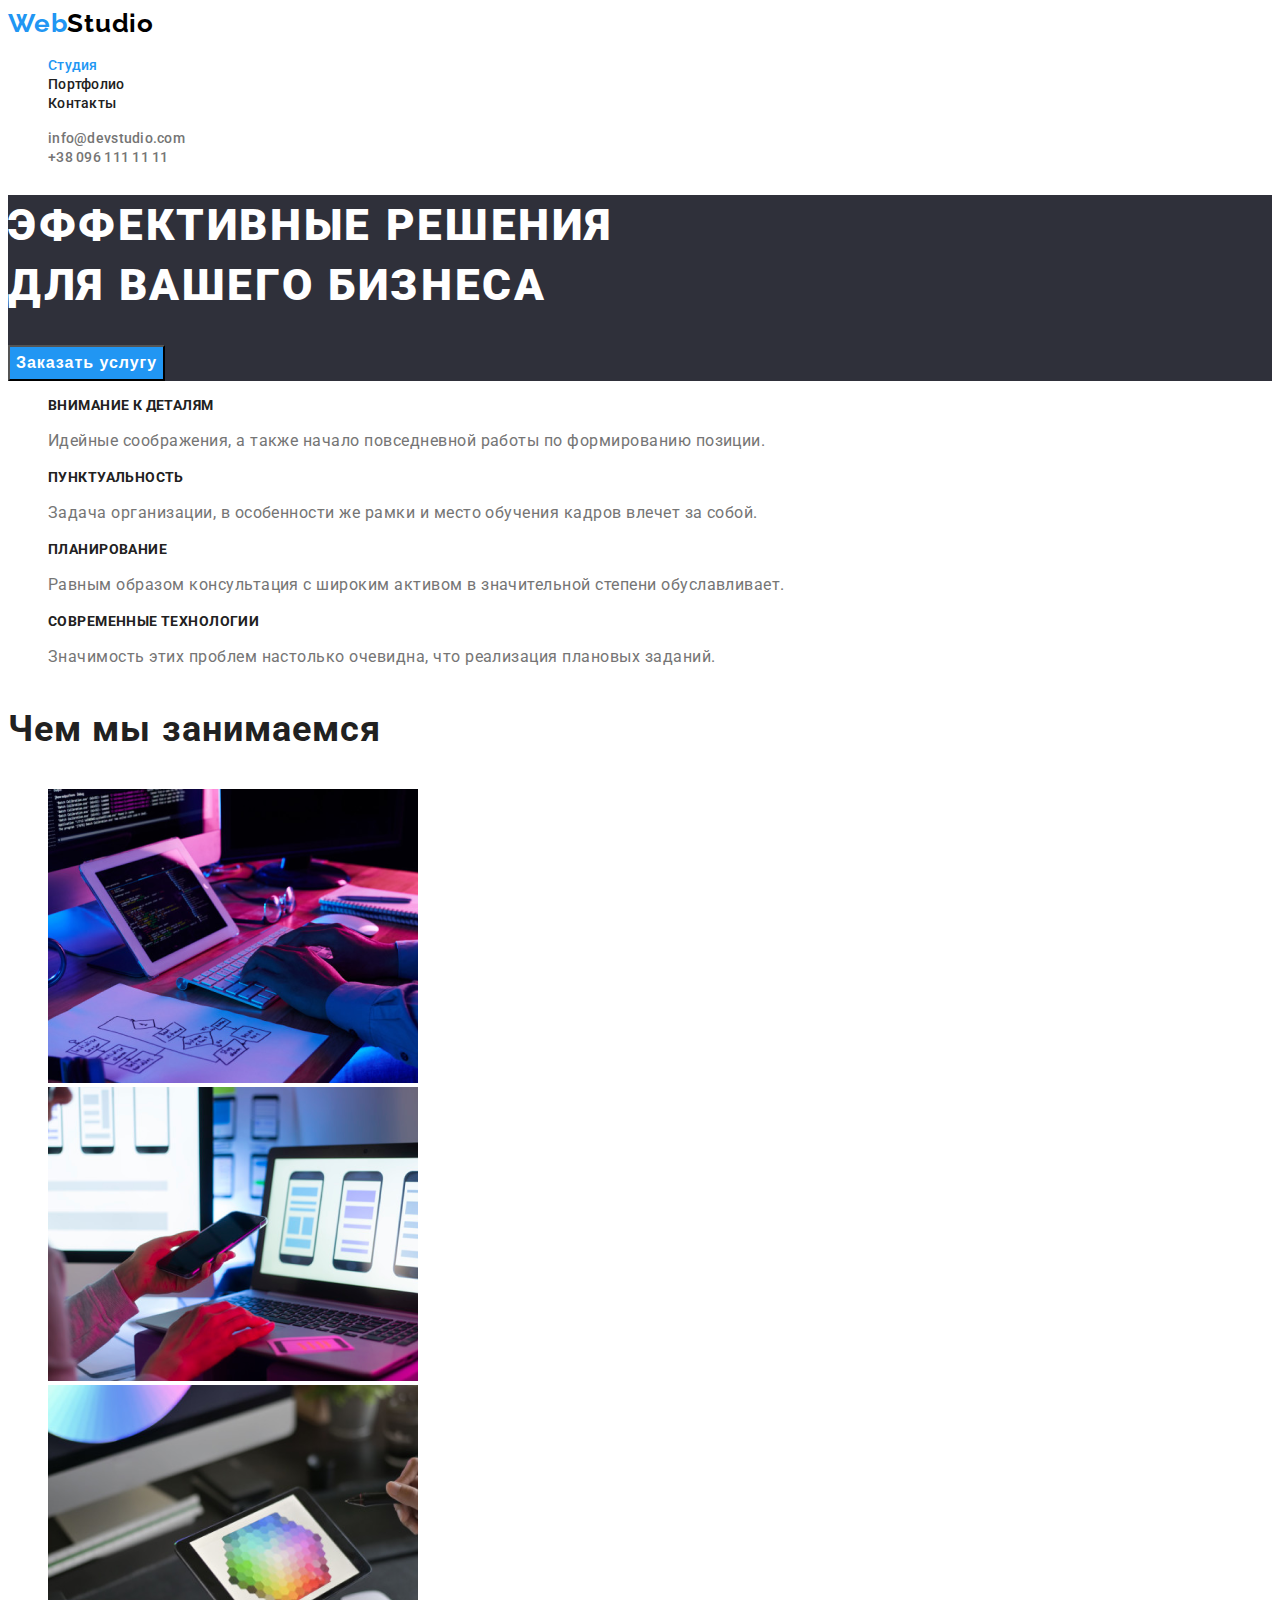
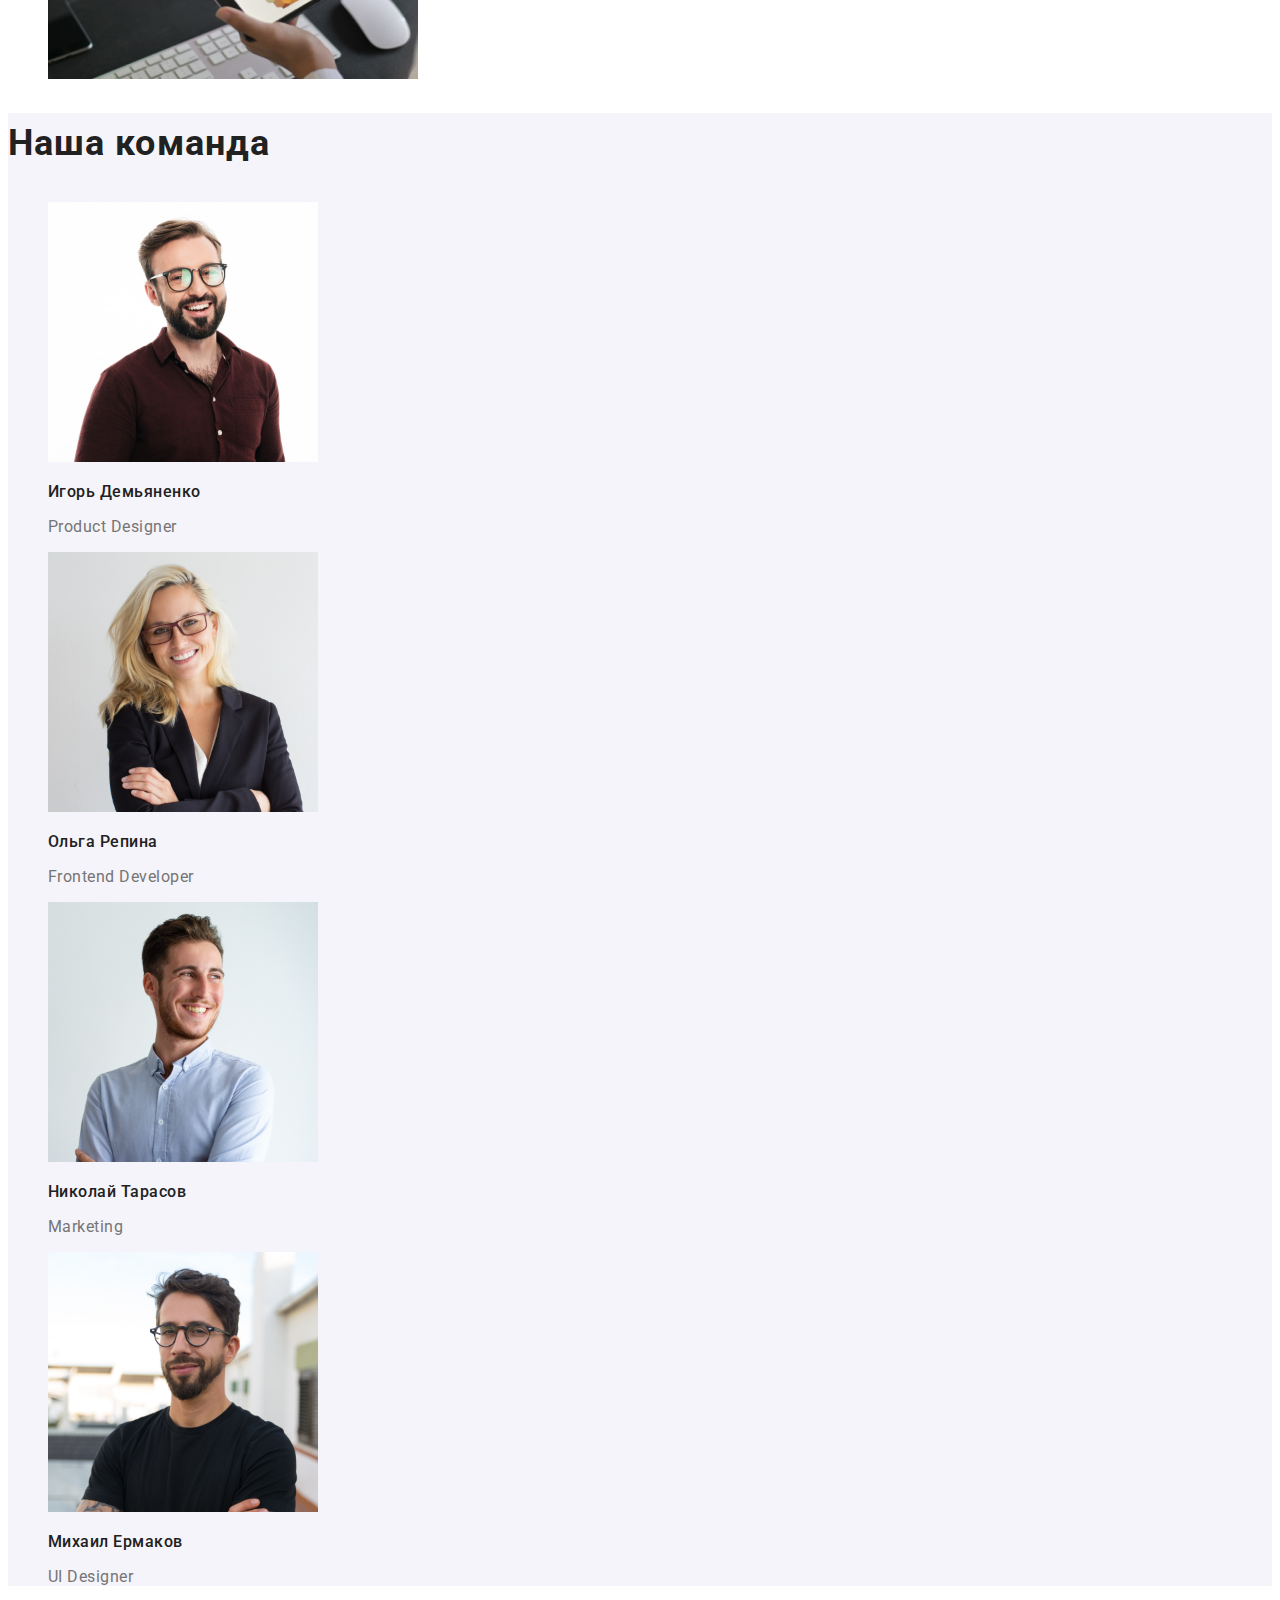
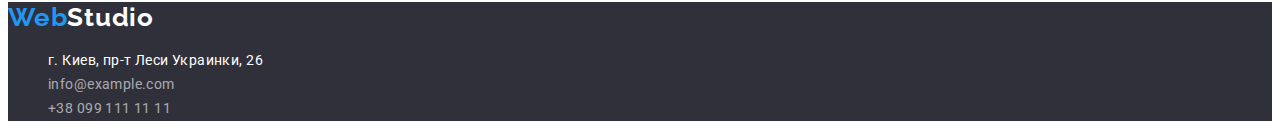
==== index.html @ b0159c13 "cjv" ====
<!DOCTYPE html>
<html lang="ru">
<head>
    <meta charset="UTF-8">
    <meta name="viewport" content="width=device-width, initial-scale=1.0">
    <title>Document</title>
    <link rel="preconnect" href="https://fonts.gstatic.com">
    <link rel="stylesheet" href="https://cdnjs.cloudflare.com/ajax/libs/modern-normalize/1.0.0/modern-normalize.min.css"
        integrity="sha512-ISS7cAi1PEhQ8jnbJpJZMd29NlhNj4AWYyLOSp2CE/CsHxTCu+r+t0D2yoJudVrd0/8fTVPUVDzY5Tvli75u/g=="
        crossorigin="anonymous" />
    <link href="https://fonts.googleapis.com/css2?family=Raleway:wght@700&family=Roboto:wght@400;500;700;900&display=swap"
          rel="stylesheet">
    <link rel="stylesheet" href="./css/style.css">
</head>
<body>
  <!--шапка-->  
<header class="header">

<nav class="nav">
    <a class="link-nav link" href="index.html">Web<span class="logo-nav">Studio</span></a>
    <ul class="nav-list">
        <li class="nav-list-item list"><a class="list-item-link link studio" href="index.html">Студия</a></li>
        <li class="nav-list-item list"><a class="list-item-link link" href="portfolio.html">Портфолио</a></li>
        <li class="nav-list-item list"><a class="list-item-link link" href="#">Контакты</a></li>
    </ul>
</nav>
    <ul class="list-contacts">
         <li class="contacts-list-item list"><a class="contacts-link link" href="mailto:info@devstudio.com">info@devstudio.com</a></li>
         <li class="contacts-list-item list"><a class="contacts-link link" href="tel:+380961111111">+38 096 111 11 11</a></li>
    </ul>
 
</header>
<main>
<!--герой-->
<section class="hero">
        <h1 class="main-title">Эффективные решения <br> для вашего бизнеса</h1>
        <button class="main-btn" type="button" >Заказать услугу</button>
</section>
<!--функции-->
<section class="about-section">
    <h2 class="hidden">наши приоритеты</h2>
    <ul class="about-list">
        <li class="about-list-item list">
           <h3 class="about-list-item-title">Внимание к деталям</h3>
           <p class="about-list-paragraph">Идейные соображения, а также начало повседневной работы по формированию позиции.</p>
        </li>
        <li class="about-list-item list">
            <h3 class="about-list-item-title">Пунктуальность</h3>
            <p class="about-list-paragraph">Задача организации, в особенности же рамки и место обучения кадров влечет за собой.</p>
        </li>
        <li class="about-list-item list">
            <h3 class="about-list-item-title">Планирование</h3>
            <p class="about-list-paragraph">Равным образом консультация с широким активом в значительной степени обуславливает.</p>
        </li>
        <li class="about-list-item list">
            <h3 class="about-list-item-title">Современные технологии</h3>
            <p class="about-list-paragraph">Значимость этих проблем настолько очевидна, что реализация плановых заданий.</p>
        </li>
    </ul>
</section>
<!--чем мы занимаемся-->
<section class="section-img">
    <h2 class="title-section">Чем мы занимаемся</h2>
    <ul class="img-list">
        <li class="img-list-item list"><img class="images-section-img" src="./img/img.png" alt="печатает на ноутбуке" width="370"/></li>
        <li class="img-list-item list"><img class="images-section-img" src="./img/imgg.png" alt="держит в руке телефон и печатает на ноутбуке" width="370"/></li>
        <li class="img-list-item list"><img class="images-section-img" src="./img/imggg.png" alt="резноцветная картинка на планшете" width="370"/></li>
    </ul>
</section>
<!--команда-->
<section class="team">
    <h2 class="title-section"> Наша команда </h2>
    <ul class="list-team">
        <li class="tiem-item list"><img class="tiem-img" src="./img/img.team/product.png" alt="фото работника" width="270">
            <h3 class="subtitle-team">Игорь Демьяненко</h3>
            <p class="team-text">Product Designer</p>
        </li>
        <li class="tiem-item list"><img class="tiem-img" src="./img/img.team/frontent.png" alt="фото работника" width="270">
            <h3 class="subtitle-team">Ольга Репина</h3>
            <p class="team-text">Frontend Developer</p>
        </li>
        <li class="tiem-item list"><img class="tiem-img" src="./img/img.team/marketing.png" alt="фото работника" width="270">
            <h3 class="subtitle-team">Николай Тарасов</h3>
            <p class="team-text">Marketing</p>
        </li>
        <li class="tiem-item list"><img class="tiem-img" src="./img/img.team/ul.png" alt="фото работника" width="270">
            <h3 class="subtitle-team">Михаил Ермаков</h3>
            <p class="team-text">UI Designer</p>
        </li>
    </ul>
</section>
</main>
<footer class="footer">
<a class="logo-footer link" href="index.html"><span class="text-logo">Web</span>Studio</a>
<address class="address-footer">
<ul class="list-footer">
    <li class="item-footer list"><a class="link-footer link white-link" href="https://goo.gl/maps/Lhu3DwiovZqrXFvk8">г. Киев, пр-т Леси Украинки, 26</a></li>
    <li class="item-footer list"><a class="link-footer link" href="mailto:info@devstudio.com">info@example.com</a></li>
    <li class="item-footer list"><a class="link-footer link" href="tel:+38096111111">+38 099 111 11 11</a></li>
</ul>
</address>
</footer>

</body>
</html>
---- css/style.css ----
:root {
  --primary-text-color: #757575;
  --title-tex-color: #212121;
  --accent-color: #2196f3;
  --white-color: #ffffff;
  --link-footer: rgba(255, 255, 255, 0.6);
  --dark-fone: #2f303a;
  --bleak-color: #000000;
}

body {
  font-family: "Roboto", sans-serif;
  color: var(--title-tex-color);
}
/* none */
.list {
  list-style: none;
}

.link {
  text-decoration: none;
}
/* none */

/* header */
.header {
  background-color: var(--white-color);
}

/* nav */
.logo-nav {
  color: var(--bleak-color);
}

.link-nav {
  font-family: Raleway;
  font-weight: 700;
  font-size: 26px;
  line-height: 1.192;
  letter-spacing: 0.03em;
  color: var(--accent-color);
}

.list-item-link {
  font-weight: 500;
  font-size: 14px;
  line-height: 1.143;
  letter-spacing: 0.02em;
  color: var(--title-tex-color);
}

.list-item-link:hover,
.list-item-link:focus {
  color: var(--accent-color);
}

/* contacts header */
.contacts-link {
  font-weight: 500;
  font-size: 14px;
  line-height: 1.143;
  letter-spacing: 0.02em;
  color: var(--primary-text-color);
}

.contacts-link:hover,
.contacts-link:focus {
  color: var(--accent-color);
}

.studio {
  color: var(--accent-color);
}

/* hero */
.hero {
  background-color: var(--dark-fone);
}

.main-title {
  font-weight: 900;
  font-size: 44px;
  line-height: 1.364;
  letter-spacing: 0.06em;
  text-transform: uppercase;
  color: var(--white-color);
}

.main-btn {
  font-weight: 700;
  font-size: 16px;
  line-height: 1.875;
  display: flex;
  letter-spacing: 0.06em;
  background: var(--accent-color);
  color: var(--white-color);
}

.main-btn:hover,
.main-btn:focus {
  background-color: var(--white-color);
  color: var(--bleak-color);
  cursor: pointer;
}

/* about */

.hidden {
  display: none;
}

.about-list-item-title {
  font-weight: 700;
  font-size: 14px;
  line-height: 1.143;
  letter-spacing: 0.03em;
  text-transform: uppercase;
  color: var(--title-tex-color);
}

.about-list-paragraph {
  font-weight: 400;
  font-size: 1.714;
  line-height: 24px;
  letter-spacing: 0.03em;
  color: var(--primary-text-color);
}

/* section img */

.title-section {
  font-weight: 700;
  font-size: 36px;
  line-height: 1.667;
  letter-spacing: 0.03em;
  color: var(--title-tex-color);
}

/* team */

.team {
  background-color: #f5f4fa;
}

.subtitle-team {
  font-weight: 500;
  font-size: 16px;
  line-height: 1.187;
  letter-spacing: 0.03em;
  color: var(--title-tex-color);
}

.team-text {
  font-weight: 400;
  font-size: 16px;
  line-height: 1.188;
  letter-spacing: 0.03em;
  color: var(--primary-text-color);
}

/* footer */
.footer {
  background-color: var(--dark-fone);
}

.address-footer {
  font-style: normal;
}

.logo-footer {
  font-family: Raleway;
  font-weight: 700;
  font-size: 26px;
  line-height: 1.192;
  letter-spacing: 0.03em;
  color: var(--white-color);
}

.text-logo {
  color: var(--accent-color);
}

.link-footer {
  font-family: Roboto;
  font-weight: 400;
  font-size: 14px;
  line-height: 1.714;
  letter-spacing: 0.03em;
  color: var(--link-footer);
}

.link-footer:hover,
.link-footer:focus {
  color: var(--accent-color);
}

.white-link {
  color: var(--white-color);
}
/* portfolio */
/* section portfolio botton */
.botton {
  font-weight: 500;
  font-size: 16px;
  line-height: 1.625;
  display: flex;
  letter-spacing: 0.02em;
}

.botton:hover,
.botton:focus {
  background-color: var(--accent-color);
  color: var(--white-color);
  cursor: pointer;
}

.portfolio {
  color: var(--accent-color);
}

/* portfolio img */
.portfolio-title {
  font-weight: 700;
  font-size: 18px;
  line-height: 2;
  letter-spacing: 0.06em;
  color: var(--title-tex-color);
}

.portfolio-text {
  font-weight: 400;
  font-size: 16px;
  line-height: 1.875;
  letter-spacing: 0.03em;
  color: var(--primary-text-color);
}
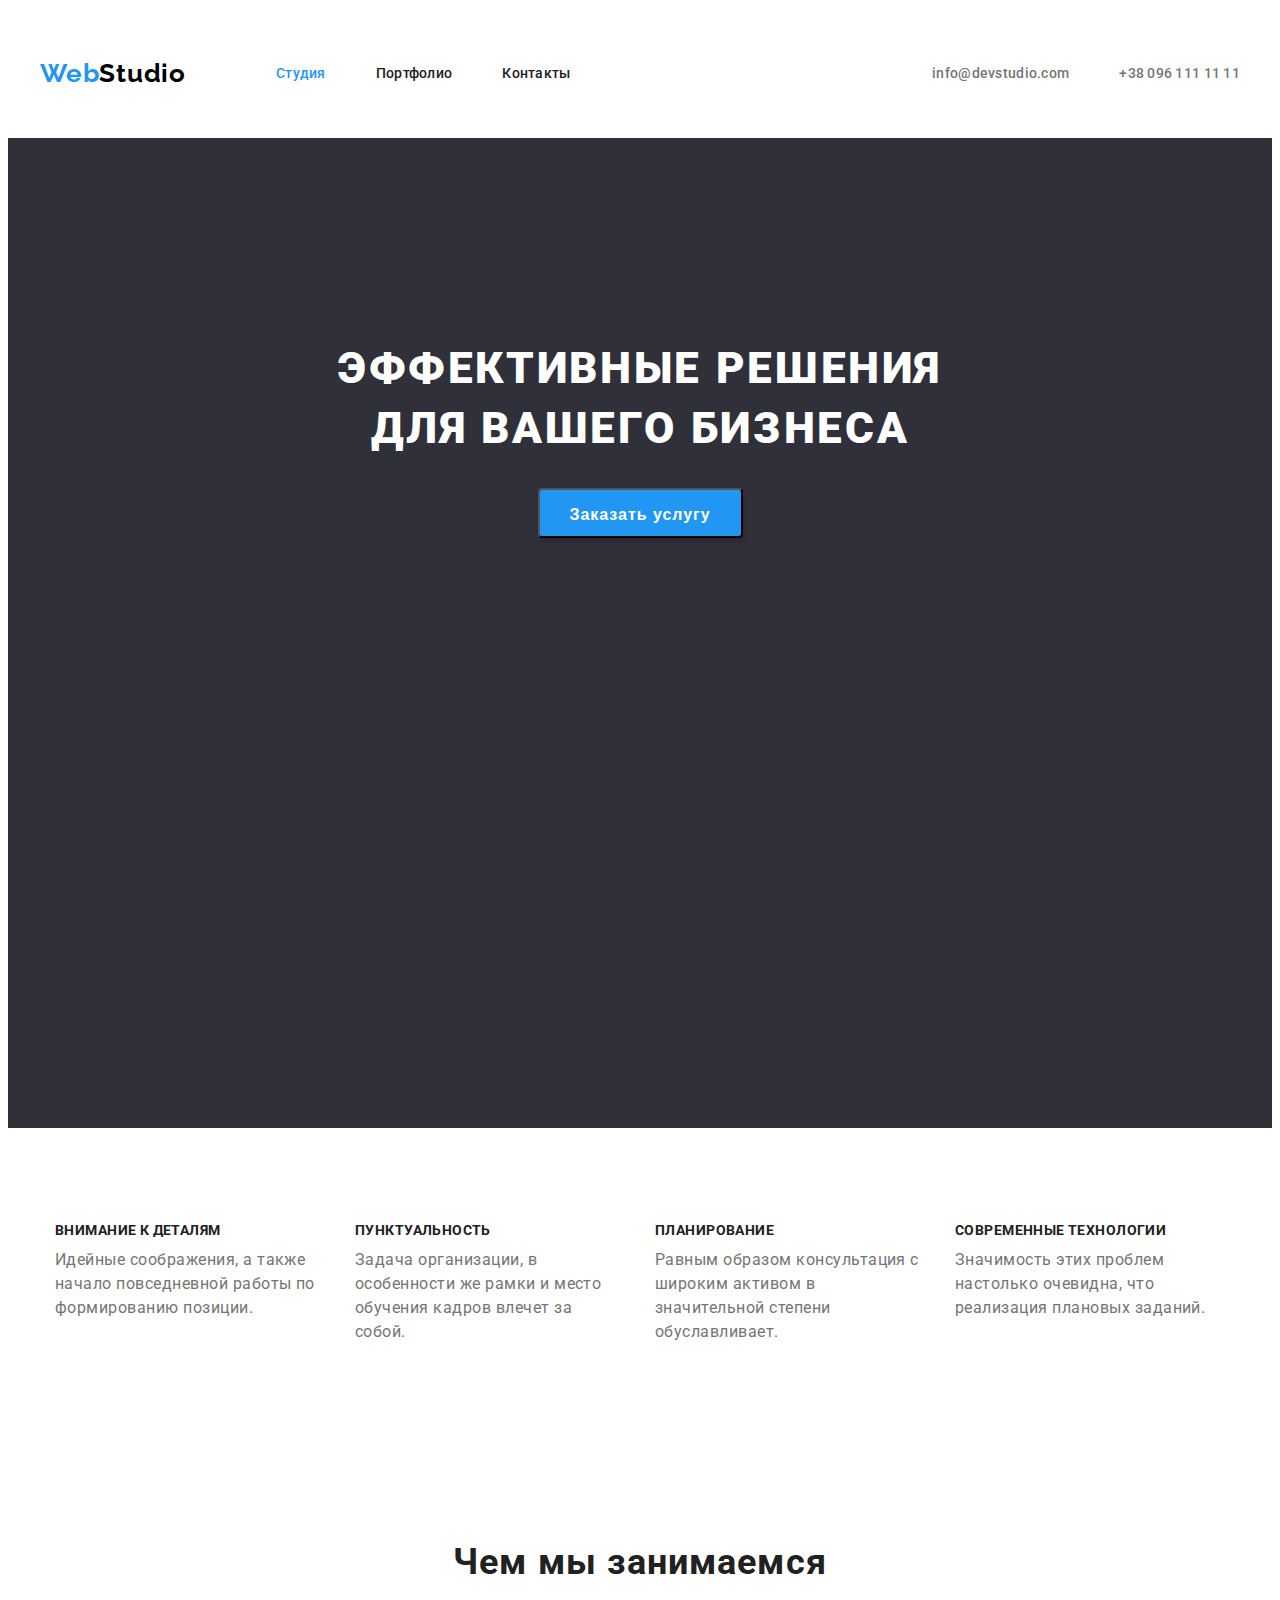
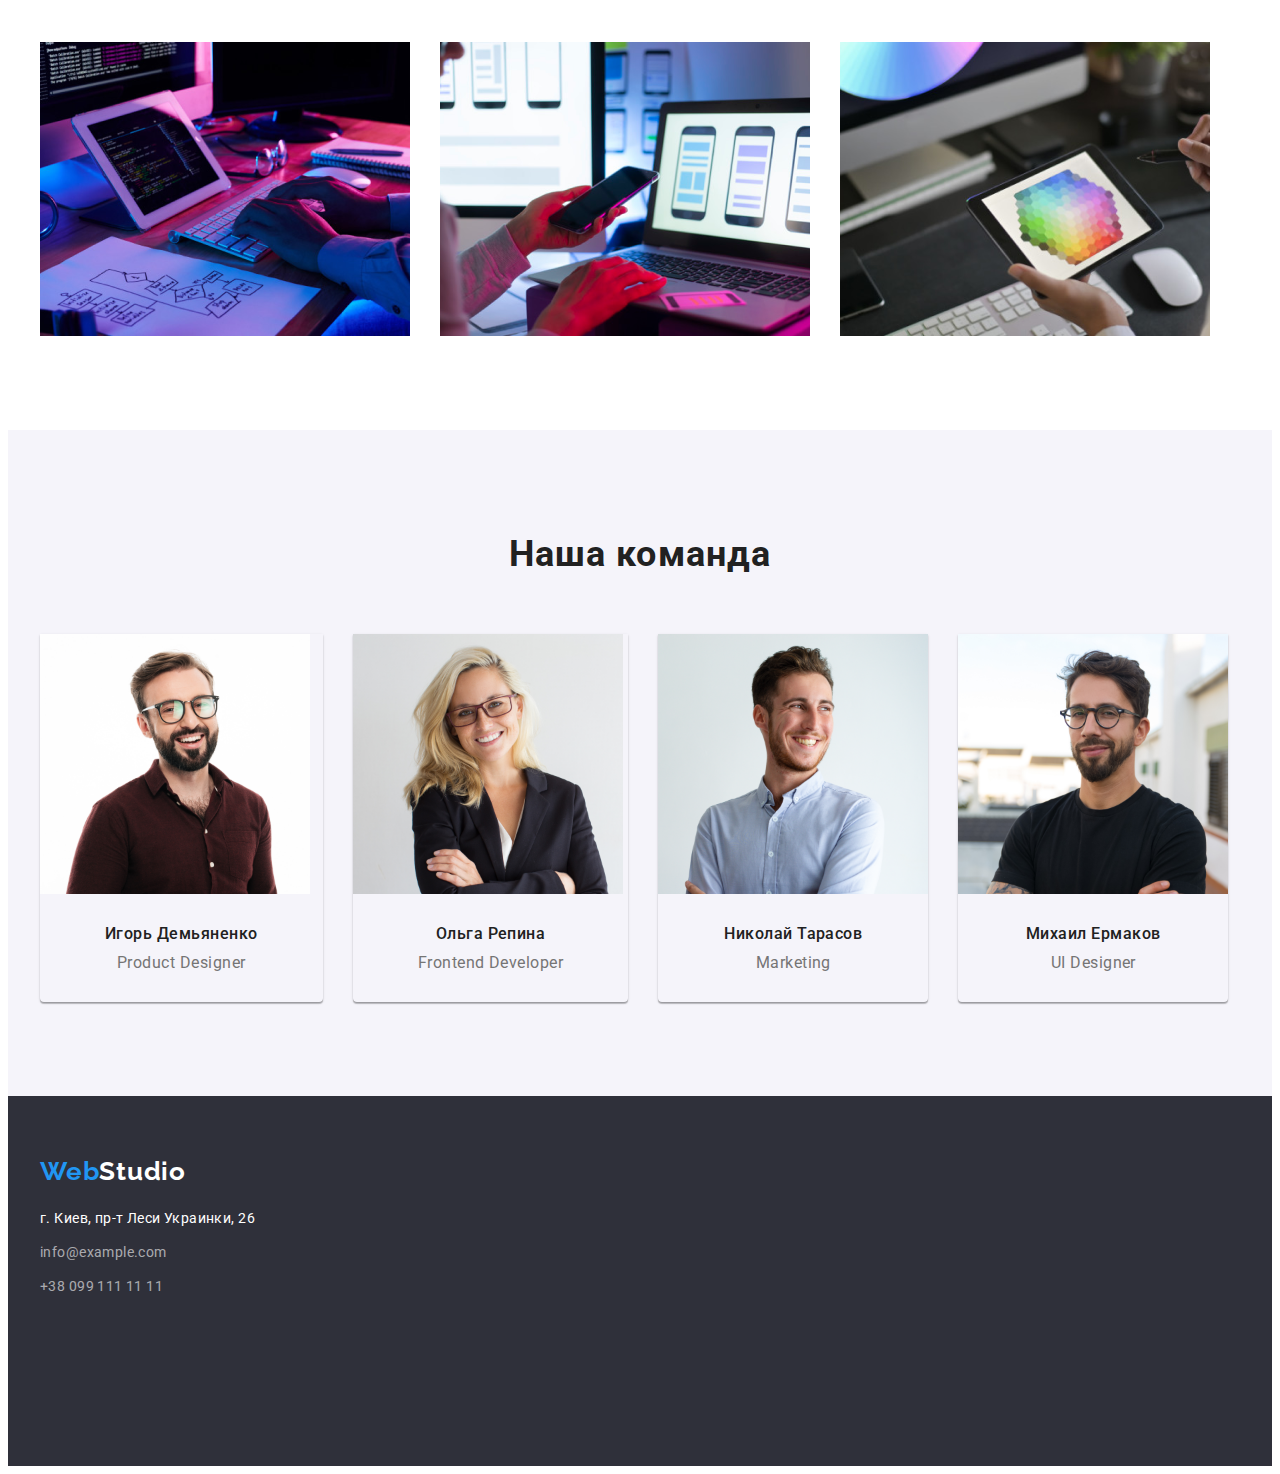
==== commit 588e5d9c: "flex" ====
--- a/index.html
+++ b/index.html
@@ -15,7 +15,7 @@
 <body>
   <!--шапка-->  
 <header class="header">
-
+<div class="conteiner">
 <nav class="nav">
     <a class="link-nav link" href="index.html">Web<span class="logo-nav">Studio</span></a>
     <ul class="nav-list">
@@ -27,17 +27,21 @@
     <ul class="list-contacts">
          <li class="contacts-list-item list"><a class="contacts-link link" href="mailto:info@devstudio.com">info@devstudio.com</a></li>
          <li class="contacts-list-item list"><a class="contacts-link link" href="tel:+380961111111">+38 096 111 11 11</a></li>
-    </ul>
+    </ul> 
+</div>
  
 </header>
 <main>
 <!--герой-->
 <section class="hero">
+    <div class="conteiner center">
         <h1 class="main-title">Эффективные решения <br> для вашего бизнеса</h1>
         <button class="main-btn" type="button" >Заказать услугу</button>
+    </div>
 </section>
 <!--функции-->
 <section class="about-section">
+    <div class="conteiner section-padding">
     <h2 class="hidden">наши приоритеты</h2>
     <ul class="about-list">
         <li class="about-list-item list">
@@ -57,40 +61,54 @@
             <p class="about-list-paragraph">Значимость этих проблем настолько очевидна, что реализация плановых заданий.</p>
         </li>
     </ul>
+    </div>
 </section>
 <!--чем мы занимаемся-->
 <section class="section-img">
+    <div class="conteiner section-padding">
     <h2 class="title-section">Чем мы занимаемся</h2>
     <ul class="img-list">
         <li class="img-list-item list"><img class="images-section-img" src="./img/img.png" alt="печатает на ноутбуке" width="370"/></li>
         <li class="img-list-item list"><img class="images-section-img" src="./img/imgg.png" alt="держит в руке телефон и печатает на ноутбуке" width="370"/></li>
         <li class="img-list-item list"><img class="images-section-img" src="./img/imggg.png" alt="резноцветная картинка на планшете" width="370"/></li>
     </ul>
+    </div>
 </section>
 <!--команда-->
 <section class="team">
+    <div class="conteiner section-padding">
     <h2 class="title-section"> Наша команда </h2>
     <ul class="list-team">
         <li class="tiem-item list"><img class="tiem-img" src="./img/img.team/product.png" alt="фото работника" width="270">
+            <div class="card-text">
             <h3 class="subtitle-team">Игорь Демьяненко</h3>
             <p class="team-text">Product Designer</p>
+            </div>
         </li>
         <li class="tiem-item list"><img class="tiem-img" src="./img/img.team/frontent.png" alt="фото работника" width="270">
+            <div class="card-text">
             <h3 class="subtitle-team">Ольга Репина</h3>
             <p class="team-text">Frontend Developer</p>
+            </div>
         </li>
         <li class="tiem-item list"><img class="tiem-img" src="./img/img.team/marketing.png" alt="фото работника" width="270">
+            <div class="card-text">
             <h3 class="subtitle-team">Николай Тарасов</h3>
             <p class="team-text">Marketing</p>
+            </div>
         </li>
         <li class="tiem-item list"><img class="tiem-img" src="./img/img.team/ul.png" alt="фото работника" width="270">
+            <div class="card-text">
             <h3 class="subtitle-team">Михаил Ермаков</h3>
             <p class="team-text">UI Designer</p>
+            </div>
         </li>
     </ul>
+    </div>
 </section>
 </main>
 <footer class="footer">
+ <div class="conteiner  footer-conteiner">
 <a class="logo-footer link" href="index.html"><span class="text-logo">Web</span>Studio</a>
 <address class="address-footer">
 <ul class="list-footer">
@@ -99,6 +117,7 @@
     <li class="item-footer list"><a class="link-footer link" href="tel:+38096111111">+38 099 111 11 11</a></li>
 </ul>
 </address>
+</div>
 </footer>
 
 </body>
--- a/css/style.css
+++ b/css/style.css
@@ -12,6 +12,27 @@
   font-family: "Roboto", sans-serif;
   color: var(--title-tex-color);
 }
+
+h1,
+h2,
+h3,
+h4,
+h5,
+h6,
+p {
+  margin: 0;
+}
+
+ul,
+ol {
+  margin: 0;
+  padding: 0;
+}
+
+img {
+  display: block;
+}
+
 /* none */
 .list {
   list-style: none;
@@ -20,16 +41,44 @@
 .link {
   text-decoration: none;
 }
-/* none */
 
 /* header */
+
+.conteiner {
+  width: 1200px;
+  margin: 0 auto;
+  padding-left: 15px;
+  padding-right: 15px;
+}
 .header {
   background-color: var(--white-color);
+  padding-top: 25px;
+  padding-bottom: 25px;
+}
+.header .conteiner {
+  display: flex;
+  align-items: center;
 }
 
 /* nav */
+
 .logo-nav {
   color: var(--bleak-color);
+  margin-right: 90px;
+}
+
+.nav {
+  display: flex;
+  align-items: center;
+}
+
+.nav-list {
+  display: flex;
+  align-items: center;
+}
+
+.nav-list-item:not(:last-child) {
+  margin-right: 50px;
 }
 
 .link-nav {
@@ -42,6 +91,9 @@
 }
 
 .list-item-link {
+  display: block;
+  padding-top: 32px;
+  padding-bottom: 32px;
   font-weight: 500;
   font-size: 14px;
   line-height: 1.143;
@@ -55,12 +107,25 @@
 }
 
 /* contacts header */
+
+.list-contacts {
+  display: flex;
+  margin-left: auto;
+}
+
+.list-contacts .contacts-list-item + .contacts-list-item {
+  margin-left: 50px;
+}
+
 .contacts-link {
   font-weight: 500;
   font-size: 14px;
   line-height: 1.143;
   letter-spacing: 0.02em;
   color: var(--primary-text-color);
+  display: block;
+  padding-top: 32px;
+  padding-bottom: 32px;
 }
 
 .contacts-link:hover,
@@ -75,6 +140,16 @@
 /* hero */
 .hero {
   background-color: var(--dark-fone);
+}
+
+.hero .conteiner {
+  height: 600px;
+}
+
+.center {
+  text-align: center;
+  padding-top: 200px;
+  padding-bottom: 190px;
 }
 
 .main-title {
@@ -84,16 +159,21 @@
   letter-spacing: 0.06em;
   text-transform: uppercase;
   color: var(--white-color);
+  margin-bottom: 30px;
 }
 
 .main-btn {
   font-weight: 700;
   font-size: 16px;
   line-height: 1.875;
-  display: flex;
   letter-spacing: 0.06em;
   background: var(--accent-color);
   color: var(--white-color);
+  padding: 10px 30px;
+  min-width: 200px;
+  height: 50px;
+  box-shadow: 0px 4px 4px rgba(0, 0, 0, 0.15);
+  border-radius: 4px;
 }
 
 .main-btn:hover,
@@ -109,6 +189,24 @@
   display: none;
 }
 
+.section-padding {
+  padding-top: 94px;
+  padding-bottom: 94px;
+}
+
+.about-list {
+  display: flex;
+  justify-content: center;
+}
+
+.about-list-item {
+  width: 270px;
+}
+
+.about-list-item:not(:last-child) {
+  margin-right: 30px;
+}
+
 .about-list-item-title {
   font-weight: 700;
   font-size: 14px;
@@ -116,6 +214,7 @@
   letter-spacing: 0.03em;
   text-transform: uppercase;
   color: var(--title-tex-color);
+  margin-bottom: 10px;
 }
 
 .about-list-paragraph {
@@ -134,12 +233,27 @@
   line-height: 1.667;
   letter-spacing: 0.03em;
   color: var(--title-tex-color);
+  margin-bottom: 50px;
+  text-align: center;
+}
+
+.img-list {
+  display: flex;
+  margin: -15px;
+}
+
+.img-list-item {
+  margin: 15px;
 }
 
 /* team */
 
 .team {
   background-color: #f5f4fa;
+}
+
+.list-team {
+  display: flex;
 }
 
 .subtitle-team {
@@ -148,6 +262,8 @@
   line-height: 1.187;
   letter-spacing: 0.03em;
   color: var(--title-tex-color);
+  margin-bottom: 10px;
+  text-align: center;
 }
 
 .team-text {
@@ -156,6 +272,24 @@
   line-height: 1.188;
   letter-spacing: 0.03em;
   color: var(--primary-text-color);
+  text-align: center;
+}
+
+.tiem-item {
+  box-shadow: 0px 1px 3px rgba(0, 0, 0, 0.12), 0px 1px 1px rgba(0, 0, 0, 0.14),
+    0px 2px 1px rgba(0, 0, 0, 0.2);
+  border-radius: 0px 0px 4px 4px;
+}
+
+.tiem-item:not(:last-child) {
+  margin-right: 30px;
+}
+
+.card-text {
+  padding-top: 30px;
+  padding-bottom: 30px;
+  padding-left: 65px;
+  padding-right: 65px;
 }
 
 /* footer */
@@ -163,6 +297,14 @@
   background-color: var(--dark-fone);
 }
 
+.footer-conteiner {
+  height: 250px;
+  display: flex;
+  flex-direction: column;
+  padding-top: 60px;
+  padding-bottom: 60px;
+}
+
 .address-footer {
   font-style: normal;
 }
@@ -174,6 +316,7 @@
   line-height: 1.192;
   letter-spacing: 0.03em;
   color: var(--white-color);
+  margin-bottom: 20px;
 }
 
 .text-logo {
@@ -192,6 +335,10 @@
 .link-footer:hover,
 .link-footer:focus {
   color: var(--accent-color);
+}
+
+.item-footer:not(:last-child) {
+  margin-bottom: 10px;
 }
 
 .white-link {
@@ -219,12 +366,27 @@
 }
 
 /* portfolio img */
+
+.list-portfolio {
+  display: flex;
+  flex-wrap: wrap;
+}
+
+.portfolio-item {
+  width: 370px;
+}
+
+.portfolio-item:not(:nth-child(3n)) {
+  margin-right: 30px;
+}
+
 .portfolio-title {
   font-weight: 700;
   font-size: 18px;
   line-height: 2;
   letter-spacing: 0.06em;
   color: var(--title-tex-color);
+  margin: 4px;
 }
 
 .portfolio-text {
@@ -234,3 +396,22 @@
   letter-spacing: 0.03em;
   color: var(--primary-text-color);
 }
+
+.card-text-portfolio {
+  margin-top: 20px;
+  margin-bottom: 20px;
+  margin-left: 24px;
+}
+
+.pading-portfolio {
+  padding-top: 35px;
+  padding-bottom: 95px;
+}
+
+.portfolio-item:nth-last-child(-n + 3) {
+  margin-bottom: 0;
+}
+
+.portfolio-item {
+  margin-bottom: 30px;
+}
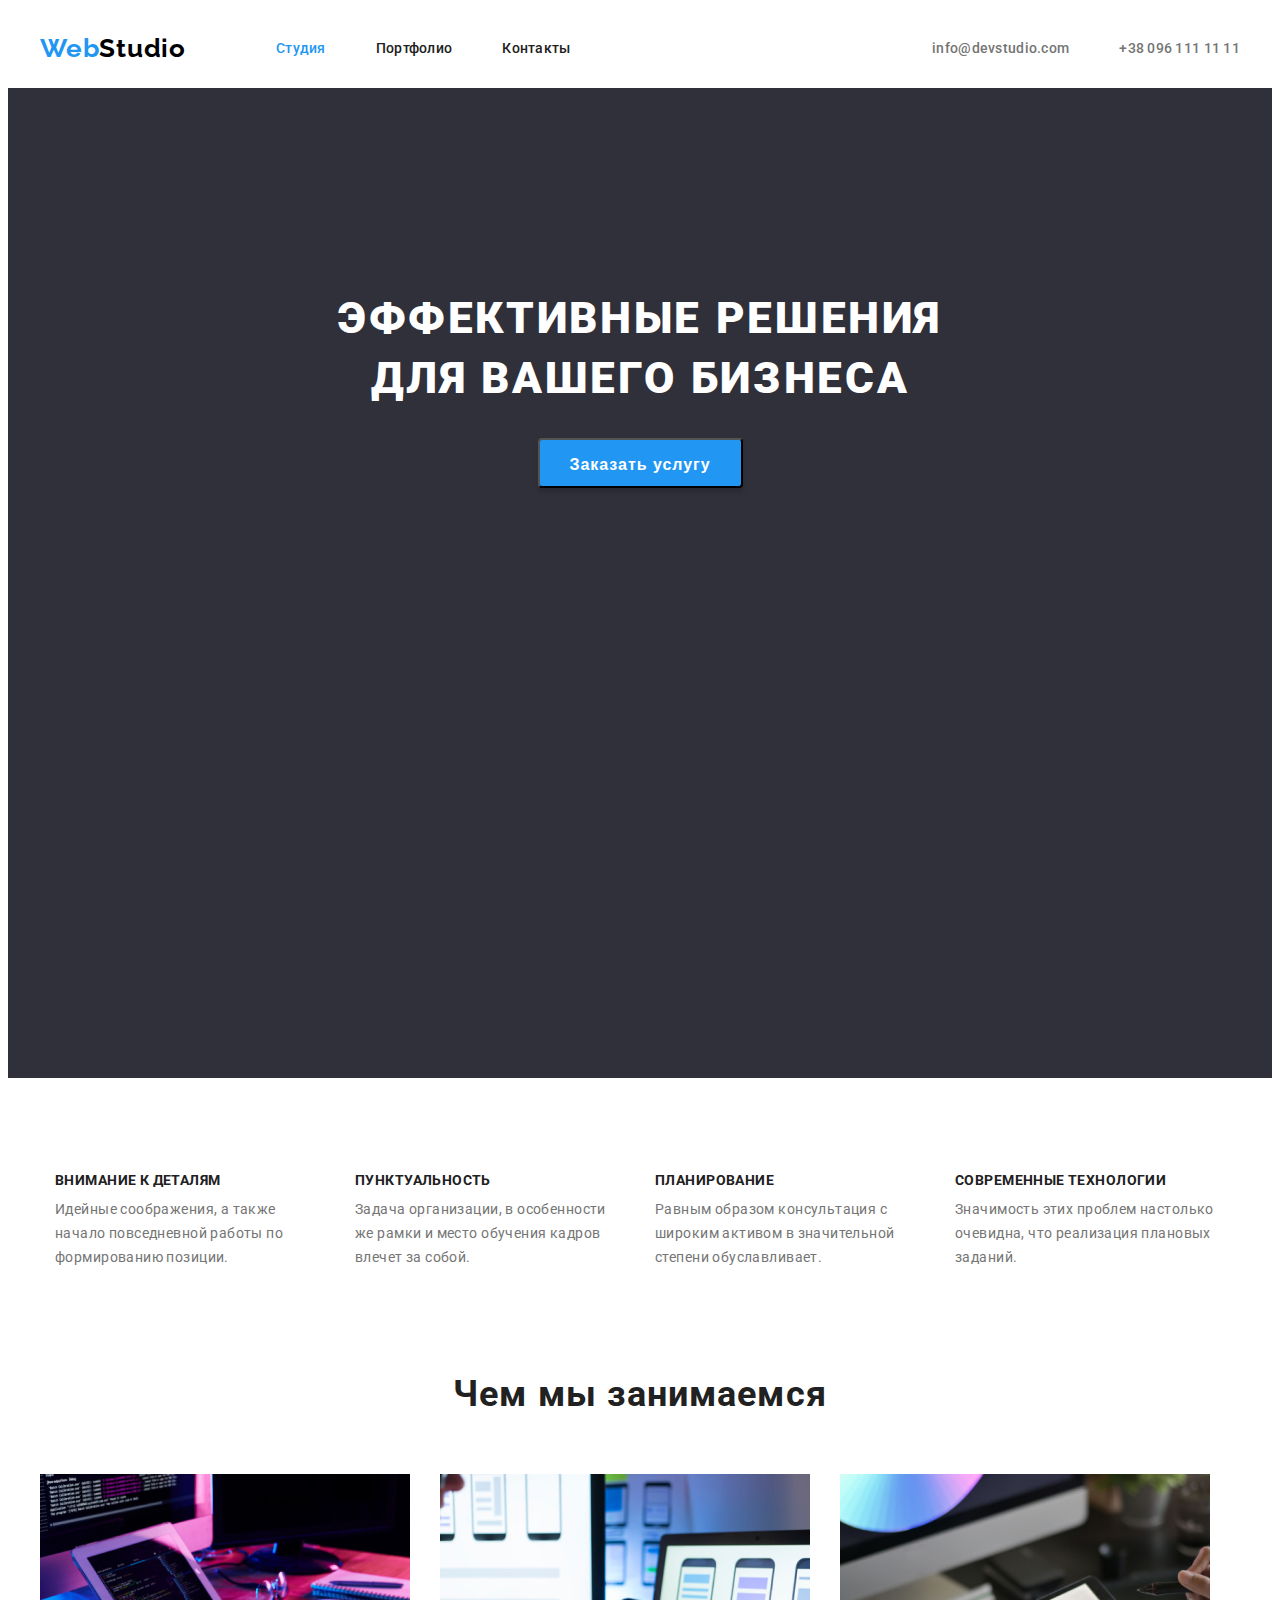
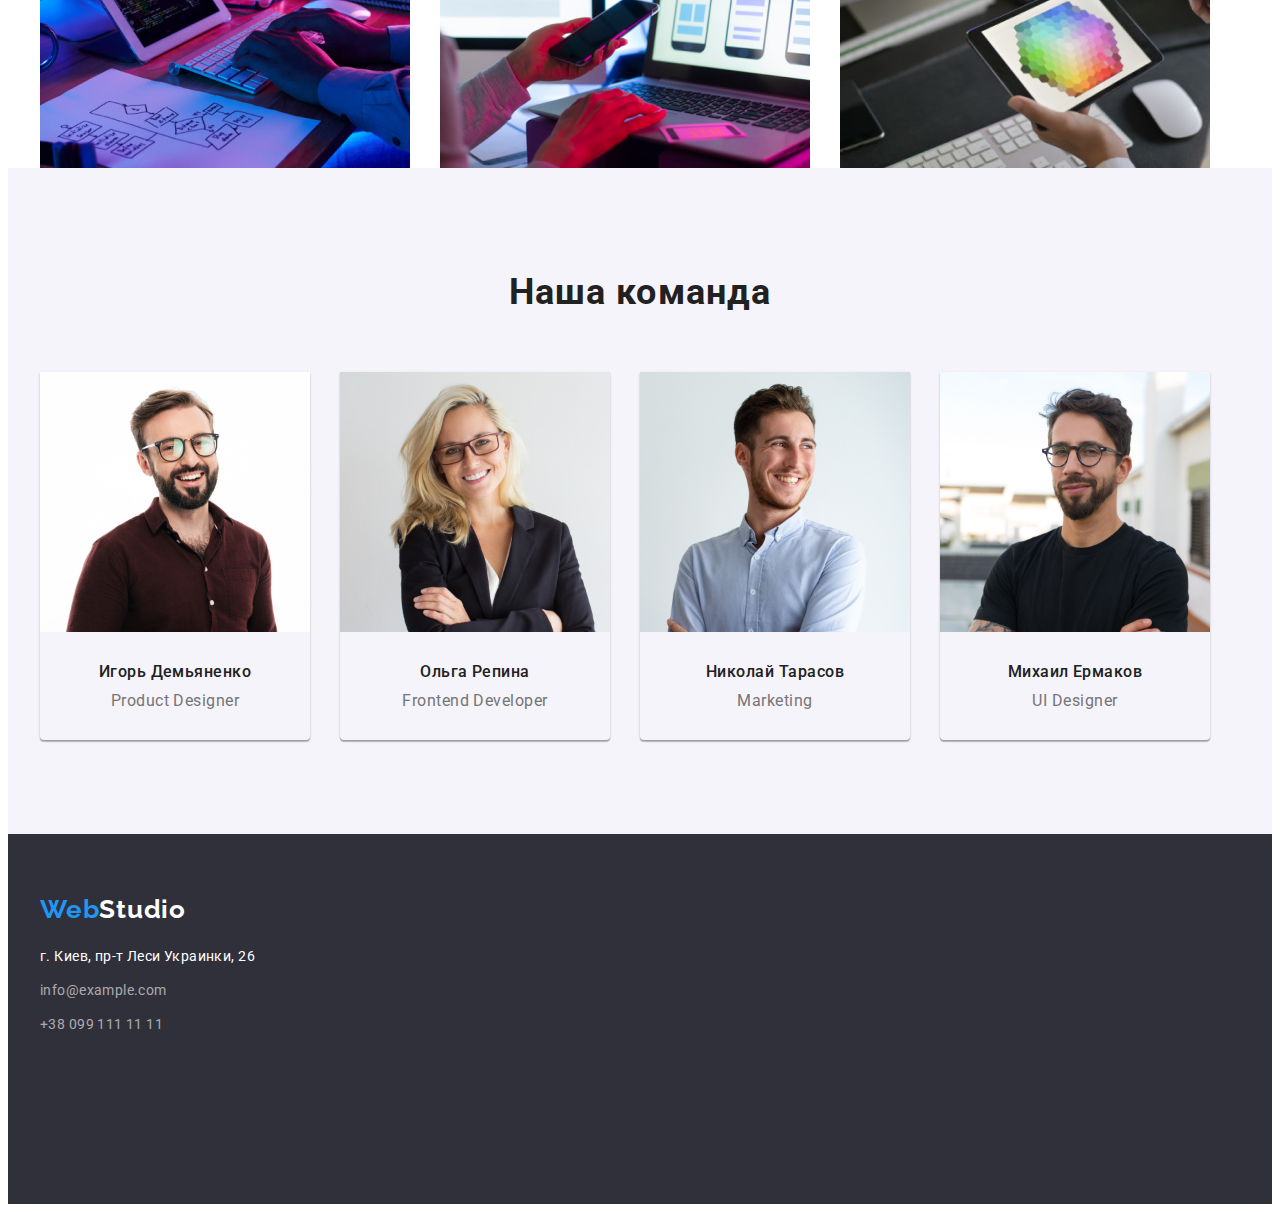
==== commit 72c95cfb: "home-work" ====
--- a/index.html
+++ b/index.html
@@ -65,7 +65,7 @@
 </section>
 <!--чем мы занимаемся-->
 <section class="section-img">
-    <div class="conteiner section-padding">
+    <div class="conteiner">
     <h2 class="title-section">Чем мы занимаемся</h2>
     <ul class="img-list">
         <li class="img-list-item list"><img class="images-section-img" src="./img/img.png" alt="печатает на ноутбуке" width="370"/></li>
--- a/css/style.css
+++ b/css/style.css
@@ -52,8 +52,7 @@
 }
 .header {
   background-color: var(--white-color);
-  padding-top: 25px;
-  padding-bottom: 25px;
+  border-bottom: 1px solid (var(--dark-fone));
 }
 .header .conteiner {
   display: flex;
@@ -219,13 +218,17 @@
 
 .about-list-paragraph {
   font-weight: 400;
-  font-size: 1.714;
-  line-height: 24px;
+  font-size: 14px;
+  line-height: 1.714;
   letter-spacing: 0.03em;
   color: var(--primary-text-color);
 }
 
 /* section img */
+
+.conteiner.section-img {
+  padding: 94px;
+}
 
 .title-section {
   font-weight: 700;
@@ -288,8 +291,8 @@
 .card-text {
   padding-top: 30px;
   padding-bottom: 30px;
-  padding-left: 65px;
-  padding-right: 65px;
+  padding-left: 32px;
+  padding-right: 32px;
 }
 
 /* footer */
@@ -350,8 +353,24 @@
   font-weight: 500;
   font-size: 16px;
   line-height: 1.625;
-  display: flex;
   letter-spacing: 0.02em;
+  height: 38px;
+  background: #f5f4fa;
+  border: none;
+  padding: 5px 18px;
+  display: inline-block;
+  text-align: center;
+  text-decoration: none;
+}
+
+.list-botton {
+  display: flex;
+  align-items: center;
+  justify-content: center;
+}
+
+.item-botton:not(:last-child) {
+  margin-right: 30px;
 }
 
 .botton:hover,
@@ -361,6 +380,10 @@
   cursor: pointer;
 }
 
+.pading-conteiner {
+  padding-top: 95px;
+}
+
 .portfolio {
   color: var(--accent-color);
 }
@@ -386,7 +409,7 @@
   line-height: 2;
   letter-spacing: 0.06em;
   color: var(--title-tex-color);
-  margin: 4px;
+  margin-bottom: 6px;
 }
 
 .portfolio-text {
@@ -398,9 +421,10 @@
 }
 
 .card-text-portfolio {
-  margin-top: 20px;
-  margin-bottom: 20px;
-  margin-left: 24px;
+  padding-top: 20px;
+  padding-bottom: 20px;
+  padding-left: 23px;
+  padding-right: 23px;
 }
 
 .pading-portfolio {
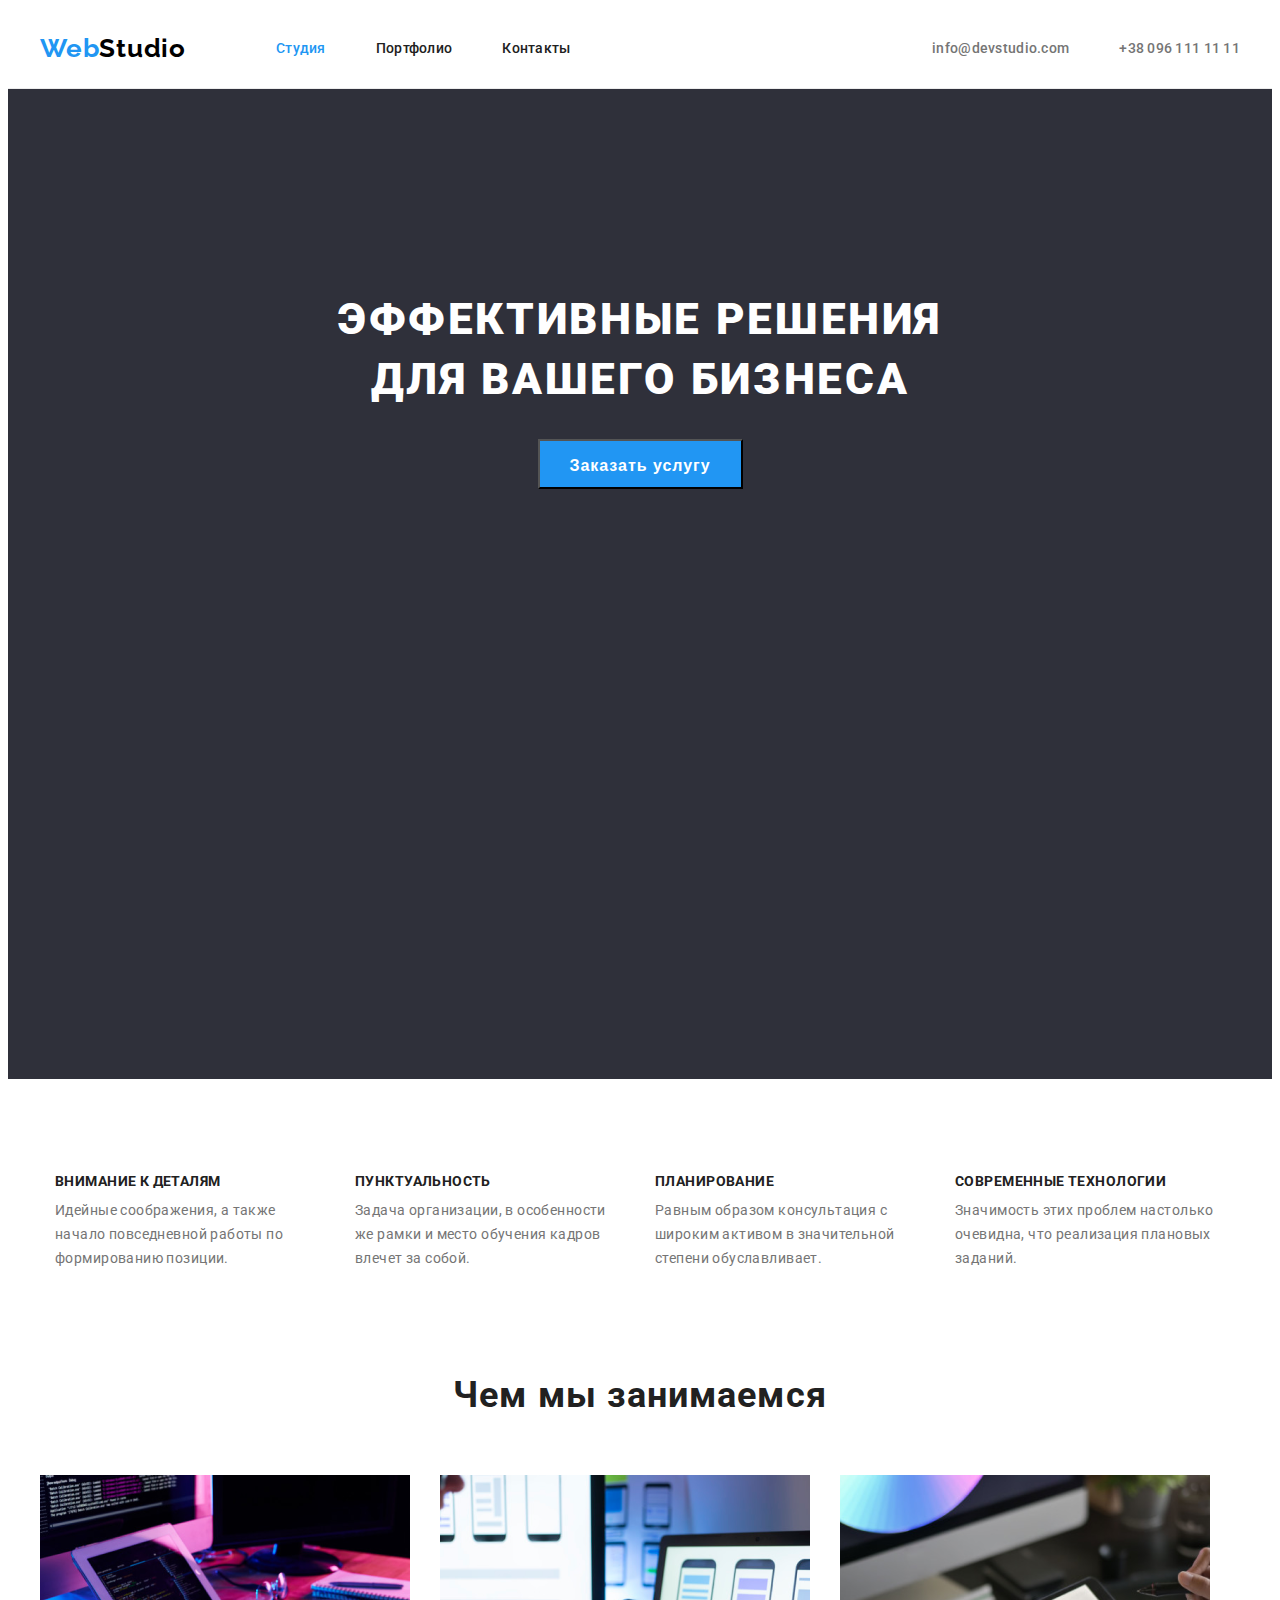
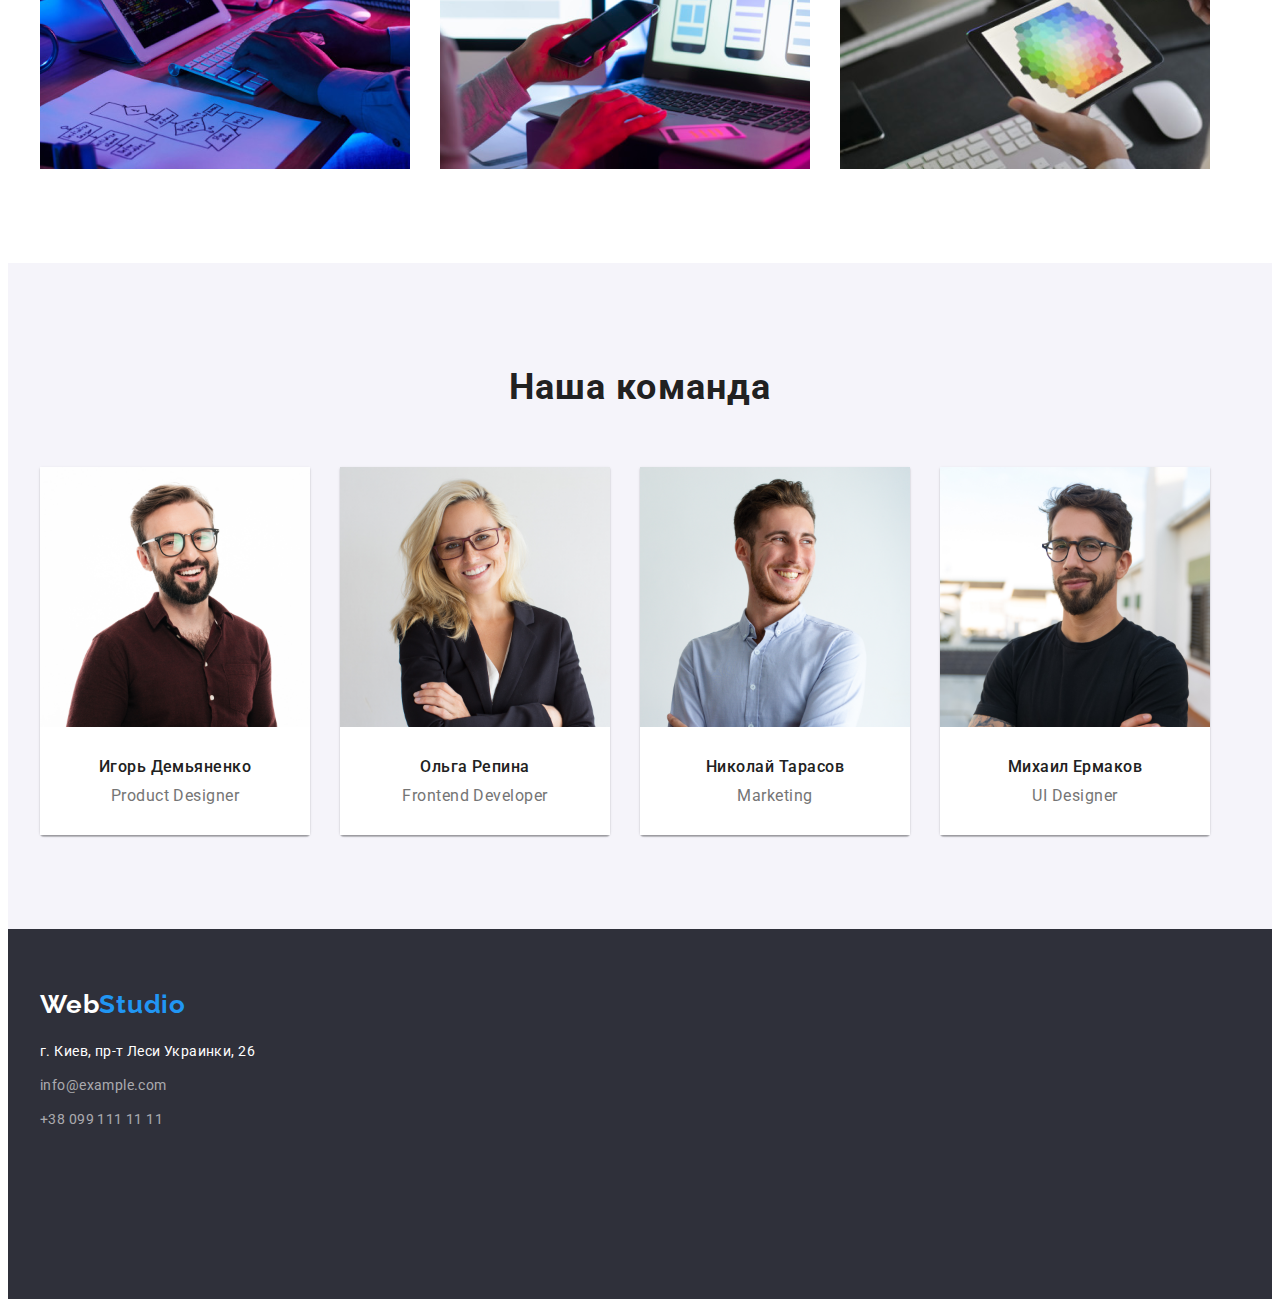
==== commit 17cc7c95: "home wwork" ====
--- a/index.html
+++ b/index.html
@@ -40,8 +40,8 @@
     </div>
 </section>
 <!--функции-->
-<section class="about-section">
-    <div class="conteiner section-padding">
+<section class="about-section section-padding">
+    <div class="conteiner">
     <h2 class="hidden">наши приоритеты</h2>
     <ul class="about-list">
         <li class="about-list-item list">
@@ -75,8 +75,8 @@
     </div>
 </section>
 <!--команда-->
-<section class="team">
-    <div class="conteiner section-padding">
+<section class="team section-padding">
+    <div class="conteiner">
     <h2 class="title-section"> Наша команда </h2>
     <ul class="list-team">
         <li class="tiem-item list"><img class="tiem-img" src="./img/img.team/product.png" alt="фото работника" width="270">
--- a/css/style.css
+++ b/css/style.css
@@ -52,7 +52,7 @@
 }
 .header {
   background-color: var(--white-color);
-  border-bottom: 1px solid (var(--dark-fone));
+  border-bottom: 1px solid #ececec;
 }
 .header .conteiner {
   display: flex;
@@ -81,12 +81,15 @@
 }
 
 .link-nav {
+  display: block;
   font-family: Raleway;
   font-weight: 700;
   font-size: 26px;
   line-height: 1.192;
   letter-spacing: 0.03em;
   color: var(--accent-color);
+  padding-top: 24px;
+  padding-bottom: 24px;
 }
 
 .list-item-link {
@@ -139,16 +142,13 @@
 /* hero */
 .hero {
   background-color: var(--dark-fone);
-}
-
-.hero .conteiner {
+  padding-top: 200px;
+  padding-bottom: 190px;
   height: 600px;
 }
 
 .center {
   text-align: center;
-  padding-top: 200px;
-  padding-bottom: 190px;
 }
 
 .main-title {
@@ -171,8 +171,8 @@
   padding: 10px 30px;
   min-width: 200px;
   height: 50px;
-  box-shadow: 0px 4px 4px rgba(0, 0, 0, 0.15);
-  border-radius: 4px;
+  /* box-shadow: 0px 4px 4px rgba(0, 0, 0, 0.15);
+  border-radius: 4px; */
 }
 
 .main-btn:hover,
@@ -226,8 +226,8 @@
 
 /* section img */
 
-.conteiner.section-img {
-  padding: 94px;
+.section-img {
+  padding-bottom: 94px;
 }
 
 .title-section {
@@ -289,6 +289,7 @@
 }
 
 .card-text {
+  background-color: var(--white-color);
   padding-top: 30px;
   padding-bottom: 30px;
   padding-left: 32px;
@@ -298,14 +299,14 @@
 /* footer */
 .footer {
   background-color: var(--dark-fone);
-}
-
-.footer-conteiner {
-  height: 250px;
-  display: flex;
-  flex-direction: column;
   padding-top: 60px;
   padding-bottom: 60px;
+  height: 250px;
+}
+
+.footer-conteiner {
+  display: flex;
+  flex-direction: column;
 }
 
 .address-footer {
@@ -318,12 +319,13 @@
   font-size: 26px;
   line-height: 1.192;
   letter-spacing: 0.03em;
-  color: var(--white-color);
+  color: var(--accent-color);
+
   margin-bottom: 20px;
 }
 
 .text-logo {
-  color: var(--accent-color);
+  color: var(--white-color);
 }
 
 .link-footer {
@@ -353,14 +355,19 @@
   font-weight: 500;
   font-size: 16px;
   line-height: 1.625;
-  letter-spacing: 0.02em;
-  height: 38px;
+  letter-spacing: 0.03em;
   background: #f5f4fa;
-  border: none;
-  padding: 5px 18px;
+  padding: 0.5em 1em;
   display: inline-block;
   text-align: center;
   text-decoration: none;
+  border: none;
+  border-radius: 4px;
+}
+
+.active {
+  color: var(--white-color);
+  background-color: var(--accent-color);
 }
 
 .list-botton {
@@ -425,6 +432,10 @@
   padding-bottom: 20px;
   padding-left: 23px;
   padding-right: 23px;
+  border-bottom: 1px solid #eeeeee;
+  border-left: 1px solid #eeeeee;
+  border-right: 1px solid #eeeeee;
+  box-sizing: border-box;
 }
 
 .pading-portfolio {
